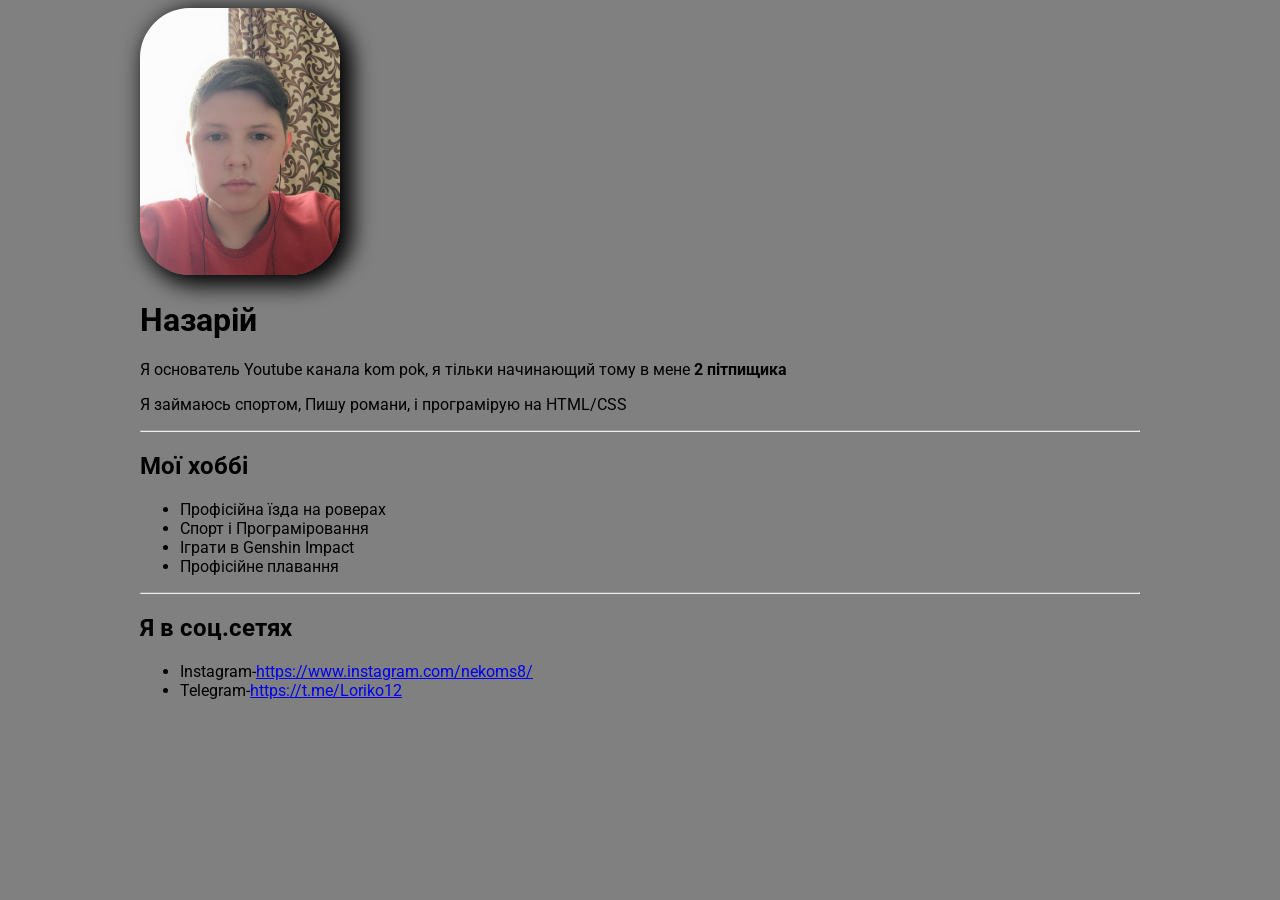
==== index.html @ 1d0ccf9d "rename file" ====
<!DOCTYPE html>
<html lang="en">
<head>
    <meta charset="UTF-8">
    <meta http-equiv="X-UA-Compatible" content="IE=edge">
    <meta name="viewport" content="width=device-width, initial-scale=1.0">
    <title>My rezume</title>
    <link rel="stylesheet" href="ceess.css">
</head>
<body>
    <div class="con">
    <img src="Nazor.jpg" alt="nazaretta" class="Nazor">
    <h1>Назарій</h1>
    <p>Я основатель Youtube канала kom pok, я тільки начинающий тому в мене <strong>2 пітпищика</strong></p>
    <p>Я займаюсь спортом, Пишу романи, і програмірую на HTML/CSS</p>
    <hr>
    <h2>Мої хоббі</h2>
    <ul>
        <li>Профісійна їзда на роверах</li>
        <li>Спорт і Програміровання</li>
        <li>Іграти в Genshin Impact</li>
        <li>Профісійне плавання</li>
    </ul>
    <hr>
     <h2>Я в соц.сетях</h2>
     <ul>
         <li>Instagram-<a href="https://www.instagram.com/nekoms8/" target="_blank">https://www.instagram.com/nekoms8/</li></a>
         <li>Telegram-<a href="https://t.me/Loriko12" target="_blank">https://t.me/Loriko12</li></a>
     </ul>
    </div>
</body>
</html>
---- ceess.css ----
@import url('https://fonts.googleapis.com/css2?family=Roboto:ital@1&display=swap');
body {
    background-color: gray;
    font-size: 16px;
    font-weight: normal;
    font-family: 'Roboto', sans-serif
}

.Nazor {
    width: 200px;
    border-radius: 50px;
    box-shadow: 8px 6px 21px 5px rgba(0,0,0,0.97);
}

.con {
    max-width: 1000px;
     margin: auto;
}
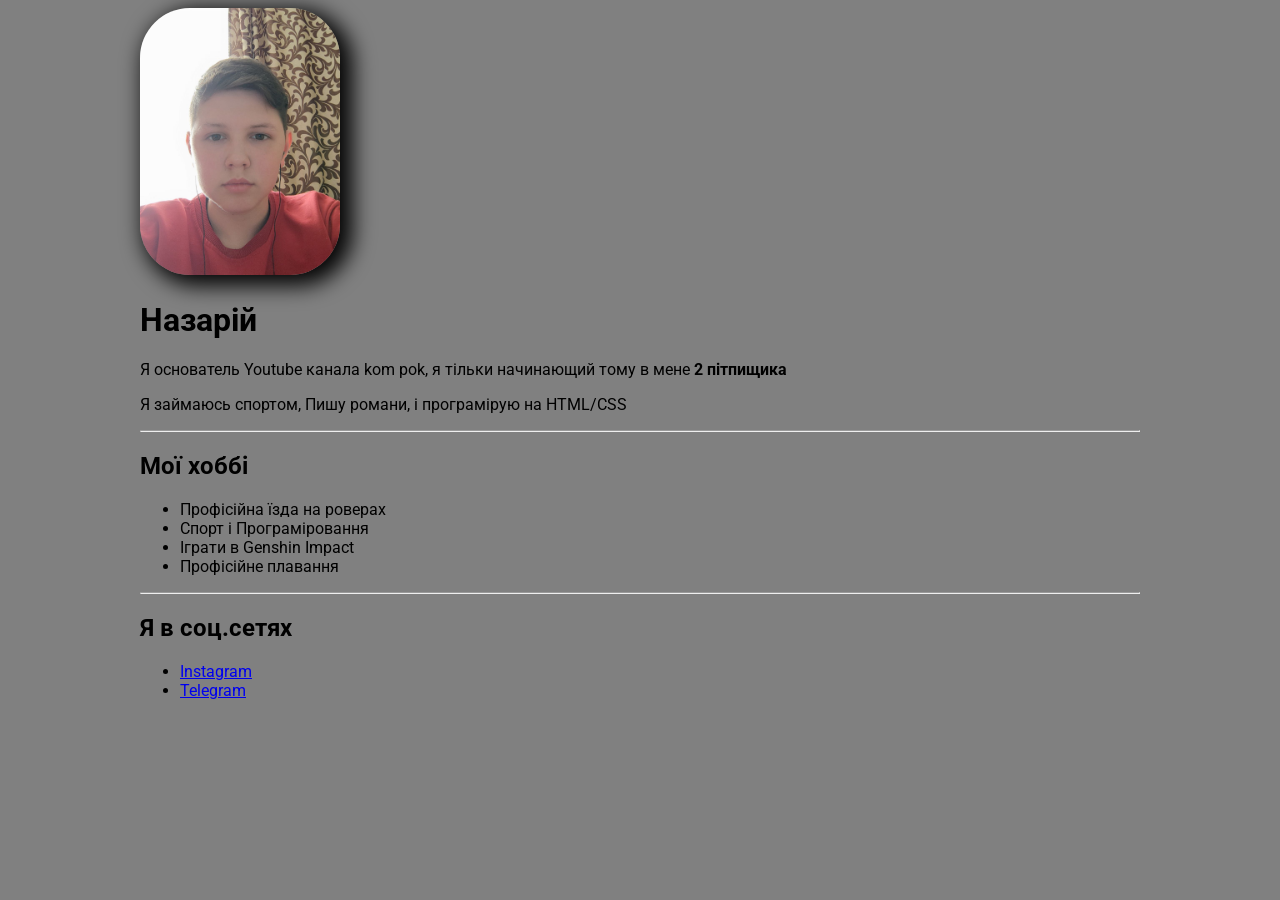
==== commit c60afcdb: "change file" ====
--- a/index.html
+++ b/index.html
@@ -23,9 +23,9 @@
     </ul>
     <hr>
      <h2>Я в соц.сетях</h2>
-     <ul>
-         <li>Instagram-<a href="https://www.instagram.com/nekoms8/" target="_blank">https://www.instagram.com/nekoms8/</li></a>
-         <li>Telegram-<a href="https://t.me/Loriko12" target="_blank">https://t.me/Loriko12</li></a>
+      <ul>
+            <li><a href="https://www.instagram.com/nekoms8/" target="_blank">Instagram</a></li>
+            <li><a href="https://t.me/Loriko12" target="_blank">Telegram</a></li>
      </ul>
     </div>
 </body>
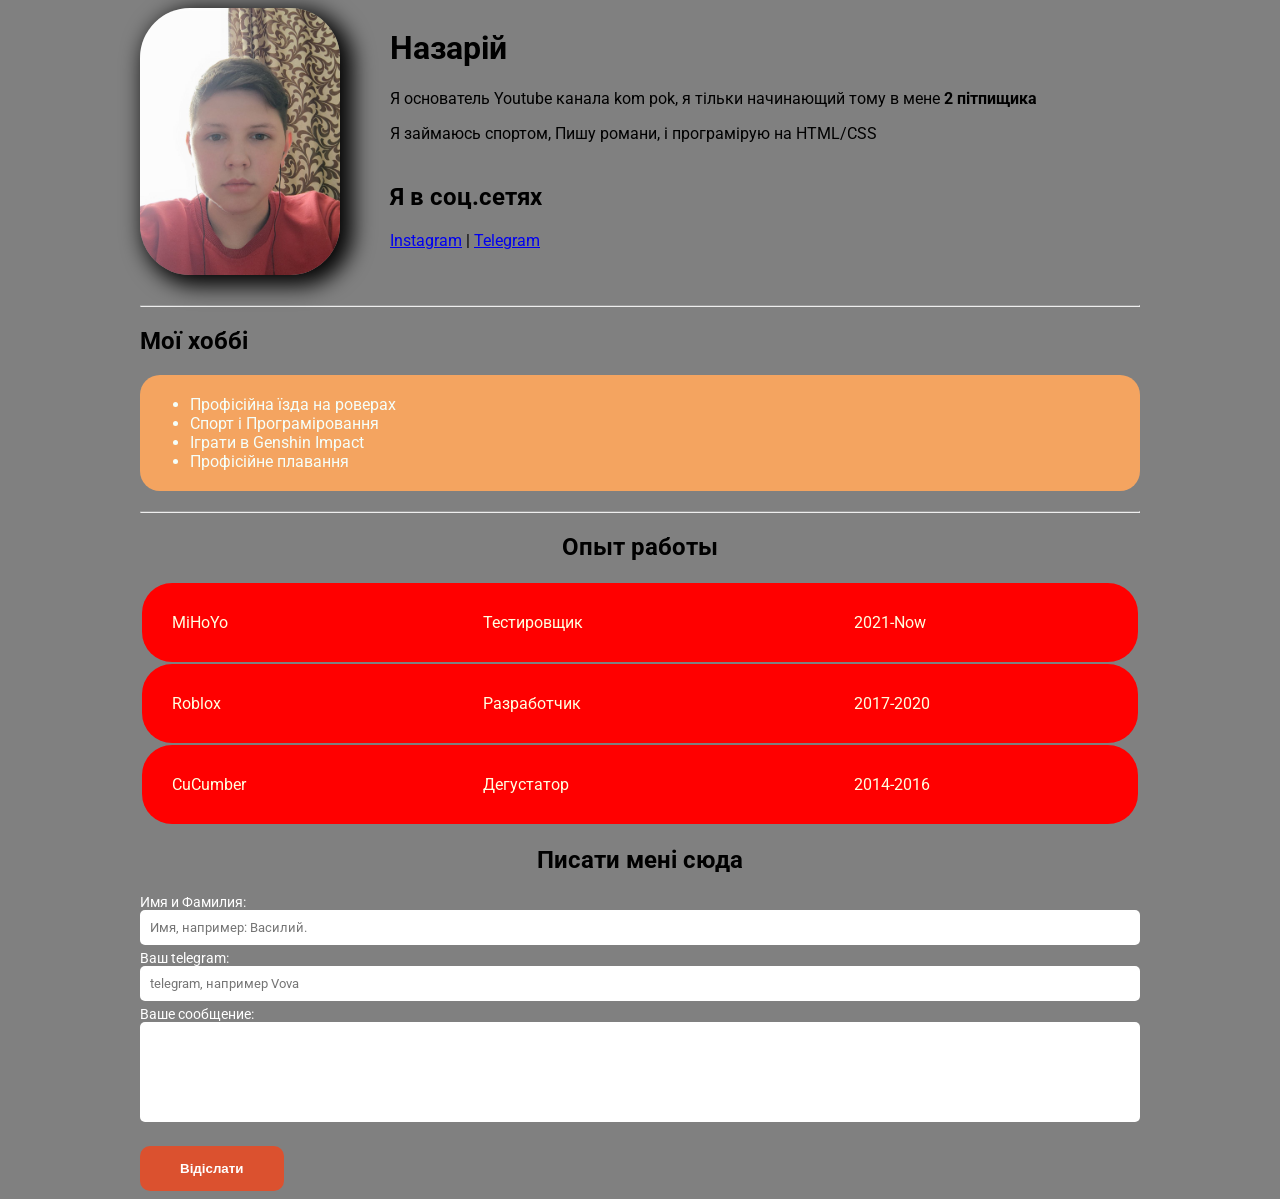
==== commit 8df11eb0: "add changes" ====
--- a/index.html
+++ b/index.html
@@ -8,25 +8,87 @@
     <link rel="stylesheet" href="ceess.css">
 </head>
 <body>
-    <div class="con">
+        <div class="con">
+                <div class="foto">
     <img src="Nazor.jpg" alt="nazaretta" class="Nazor">
+    <div class="infak">
     <h1>Назарій</h1>
+        <div class="card bg-yellow">
     <p>Я основатель Youtube канала kom pok, я тільки начинающий тому в мене <strong>2 пітпищика</strong></p>
     <p>Я займаюсь спортом, Пишу романи, і програмірую на HTML/CSS</p>
+                <div class="soc">
+    <h2 class="bg-red">Я в соц.сетях</h2>
+        <div class="sot">
+      <ul>
+            <a href="https://www.instagram.com/nekoms8/" target="_blank">Instagram</a>
+            |
+            <a href="https://t.me/Loriko12" target="_blank">Telegram</a>
+     </ul>
+                </div>
+        </div>
+    </div>
+            </div>
+        </div>
     <hr>
     <h2>Мої хоббі</h2>
-    <ul>
+        <div class="card bg-green">
+    <ul class="list">
         <li>Профісійна їзда на роверах</li>
         <li>Спорт і Програміровання</li>
         <li>Іграти в Genshin Impact</li>
         <li>Профісійне плавання</li>
     </ul>
+        </div>
     <hr>
-     <h2>Я в соц.сетях</h2>
-      <ul>
-            <li><a href="https://www.instagram.com/nekoms8/" target="_blank">Instagram</a></li>
-            <li><a href="https://t.me/Loriko12" target="_blank">Telegram</a></li>
-     </ul>
+            <div class="tablediv">
+         <h2>Опыт работы</h2>
+     <table class="table">
+        <tr>
+            <div class="tde">
+            <td>MiHoYo</td>
+            <td>Тестировщик</td>
+            <td>2021-Now</td>
+            </div>
+        </tr>
+        <tr>
+            <div class="tpe">
+            <td>Roblox</td>
+            <td>Разработчик</td>
+            <td>2017-2020</td>
+            </div>
+        </tr>
+        <tr>
+            <div class="tre">
+            <td>CuCumber</td>
+            <td>Дегустатор</td>
+            <td>2014-2016</td>
+            </div>
+        </tr>
+    </table>
+            </div>
+        <div class="telega">
+            <h2>Писати мені сюда</h2>
+            <div class="grops">
+                <form action="">
+                    <div class="rowa">
+
+                        <label for="name">Имя и Фамилия:</label>
+                        <input type="text" id="name" placeholder="Имя, например: Василий.">
+
+
+
+                        <label for="telegram">Ваш telegram:</label>
+                        <input type="text" id="telegram" placeholder="telegram, например Vova" >
+
+                    
+
+                        <label for="text">Ваше сообщение:</label>   
+                        <textarea id="text" ></textarea>
+                    </div>
+                    <button>Відіслати</button>
+                </form>
+            </div>
+        </div>
     </div>
 </body>
 </html>
--- a/ceess.css
+++ b/ceess.css
@@ -1,4 +1,11 @@
-    @import url('https://fonts.googleapis.com/css2?family=Roboto:ital@1&display=swap');
+/* * {
+    padding: 0;
+    margin: 0;
+} */
+ 
+ 
+ 
+ @import url('https://fonts.googleapis.com/css2?family=Roboto:ital@1&display=swap');
 body {
     background-color: gray;
     font-size: 16px;
@@ -10,9 +17,168 @@
     width: 200px;
     border-radius: 50px;
     box-shadow: 8px 6px 21px 5px rgba(0,0,0,0.97);
+    height: max-content;
 }
 
 .con {
     max-width: 1000px;
      margin: auto;
+}
+
+/* a:hover {
+    text-decoration: underline;
+} */
+
+/* a:active {
+    color: blue;
+} */
+
+/* a:visited {
+    color: rgb(224, 214, 214);
+} */
+
+.card {
+    /* padding: 15px 20px; */
+    margin-bottom: 10px;
+    border-radius: 20px;
+}
+
+
+.bg-green {
+background: #F4A460;
+}
+
+.list {
+    padding: 20px 50px;
+    color: #F5FFFA;
+    margin-bottom: 20px;
+
+}
+
+.table {
+    width: 100%;
+}
+
+.tablediv tr{
+    background: red;
+    border-radius: 30px;
+}
+
+.tablediv td {
+    color: #FFFFE0;
+    padding: 30px;
+}
+
+.tablediv td:first-of-type {
+    border-radius: 30px 0 0 30px;
+    position: relative;
+}
+
+.tablediv td:first-of-type::before {
+    content: '';
+    position: absolute;
+    top: 0;
+    right: -3px;
+    height: 100%;
+    width: 3px;
+    background-color: red;
+}
+
+.tablediv td:last-of-type {
+    border-radius: 0 30px 30px 0;
+    position: relative;
+}
+
+.tablediv td:last-of-type::before {
+    content: '';
+    position: absolute;
+    top: 0;
+    left: -3px;
+    height: 100%;
+    width: 3px;
+    background-color: red;
+}
+
+/* .table td:nth-child(1),
+.table td:nth-child(2),
+.table td:nth-child(3) {
+    color: gray;
+} */
+
+/* .table tr:nth-child(odd) {
+    background: blue;
+} */
+
+
+.tablediv h2 {
+    text-align: center;
+}
+
+.telega h2 {
+    text-align: center;
+}
+
+.grops label {
+    display: block;
+    font-size: 14px;
+    color: white;
+}
+
+.grops input,
+.grops textarea {
+    width: 100%;
+    box-sizing: border-box;
+    border: none;
+    /* background: transparent ; */
+    color: black;
+    padding: 5px 0 5px;
+    outline: none;
+    font-family: inherit;
+    padding: 10px;
+    border-radius: 5px;
+    resize: none;
+}
+
+.grops input {
+    margin-bottom: 5px;
+}
+
+.grops textarea {
+    height: 100px;
+}
+
+.rowa {
+    margin-bottom: 20px;
+}
+
+
+
+.grops button {
+    border: none;
+    background-color: #db512f;
+    padding: 15px 40px;
+    font-weight: bold;
+    color: white;
+    border-radius: 10px;
+}
+
+
+.infak {
+margin-left: 50px;
+}
+
+.foto {
+    display: flex;
+    margin-bottom: 30px;
+}
+
+.sot ul {
+    padding-left: 0;
+}
+ 
+
+
+
+.soc {
+    margin-top: 40px;
 }
